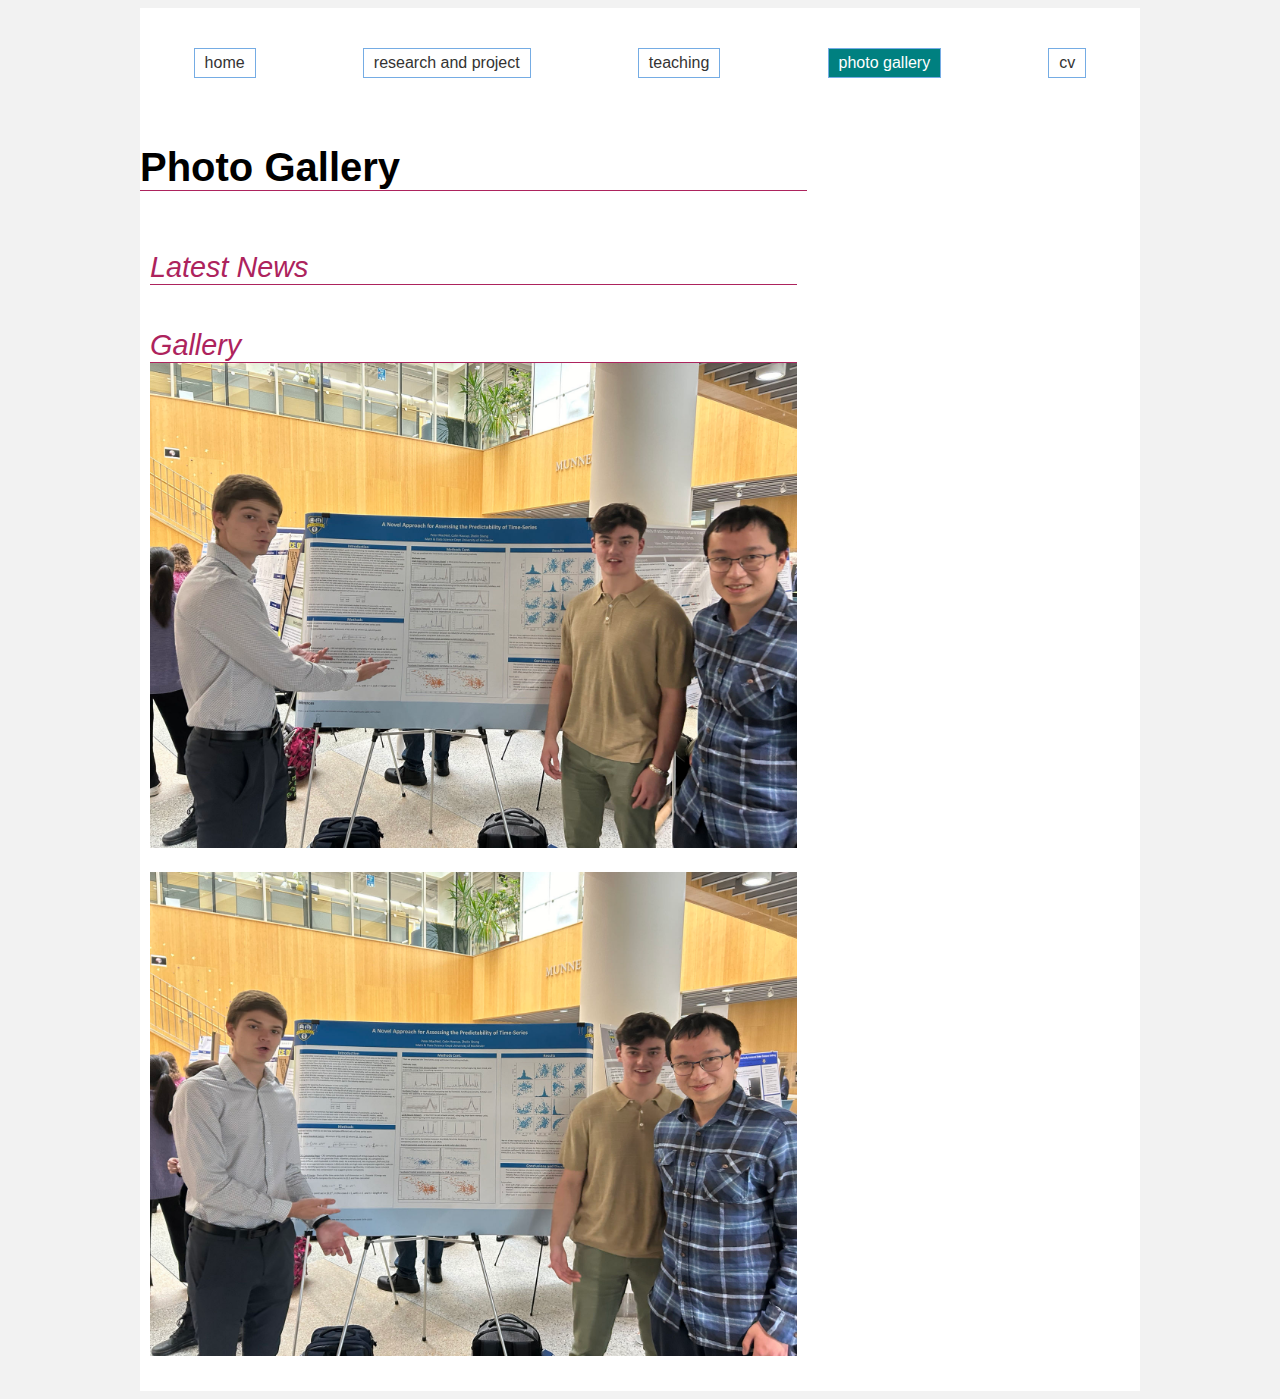
==== photo-gallery.html @ fc8decf2 "Update photo-gallery.html" ====
<!DOCTYPE html>
<html lang="en">
<head>
		<meta charset="utf-8">
		<title>Research and project</title>
		<link rel="stylesheet" href="css/styles.css">
		<link rel="stylesheet" href="css/navigation.css">
		<meta name="viewport" content="width=device-width, initial-scale=1.0">
</head>
    
<body>
    <div class="container">
        <nav class="menu">
            <ul>
                <li><a href="index.html">home</a></li>
                <li><a href="research&project.html">research and project</a></li>
                <li><a href="teaching.html">teaching</a></li>
                <li><a href="photo-gallery.html" class="is-current">photo gallery</a></li> <!-- New item -->
                <li><a href="cv.pdf">cv</a></li>
            </ul>
        </nav>

        <main>
            <h1>Photo Gallery</h1>
            <section id="news-photos">
                <article>
                    <h2>Latest News</h2>
                    <!-- Insert news items here -->
                </article>

                <article>
                    <h2>Gallery</h2>
                    <div class="photo-container">
                        <!-- Insert photo items here -->
			
    			<img src="images/poster fair2.jpg" alt="poster fair 2">
    			<p></p>
			

			
    			<img src="images/poster fair1.jpg" alt="poster fair 1">
    			<p></p>
			
                    </div>
                </article>
            </section>
        </main>

        <footer>
            
        </footer>
    </div>
</body>
</html>
---- css/styles.css ----
body { 
	background-color: #f2f2f2;
	color: #333333;
	font-family: Arial, Helvetica, sans-serif; 
}

h1 { 
	color: black;
	border-bottom: 1px solid #AD235D;
	font-size: 250%;
}

p { margin-top: 0; 
	line-height: 1.5em;
}



h2{
	font-style: italic;
	font-weight: normal;
	margin-bottom: 0;
	border-bottom: 1px solid #AD235D;
	#border-radius: 2px;
	#box-shadow: 2px 2px 0 #AD235D;
}	


aside {
	padding-left: 10px;
	background-color: #DFEFF0;
}

.paddleft{
	padding-left: 10px;
	
}

article {
	background-color: white;
	font-size: 120%;
	padding: 10px;
}

.differentart {
	
	background-color: white;
}




ol, ul { padding-left: 12px; }

figure {
	float: right;
	margin-left: 20px;
}

a {
	color: navy;
	text-decoration: none;
}

.yellow {
	background-color: #c6ff1a
}

.orange{
	background-color:#ffcc66
	
}


.teal-emphasize{
	
	font-weight: bold;
	color: white;

}

.flowing-boxes {
	
	display: flex;
	justify-content: center;
	border: 10px solid gray;
	flex-wrap: wrap;
	padding-left: 0;
	border-radius: 10px
}

.flowing-boxes li {
	
	flex-basis: 2000px;
	list-style-type: none;
	border: 3px solid green;
	padding: 10px;
	margin: 10px;
	border-radius: 30px;
}


a:hover { color: #AD235E; }

a:active {
  color: green;
}

a:visited {
  color: grey;
}




h2:first-child {
  color: #AD235D;
}

.app-list li:not(.different) {
  color: navy;
  background-color: white;
}

.soft-list li:not(.different) {
  color: navy;
  background-color: white;
}



.container {
	display: grid;
	grid-template-columns: 2fr 1fr;
	margin: 0 auto;
	width: 90%;
	max-width: 1000px;
	background-color: white;
	
}

header, footer, nav, .lead, .yellow, .orange {
	
	grid-column: 1 / 3;
}





.lead{
	
	background-color: white;
	
	border: 2px solid grey;
	padding: 10px;
	margin: 20px auto;
	border-radius: 20px;
	
	box-shadow: 2px 2px 0 grey;
}

.lead p{
	
	font-size: 120%;
}

.sourcepad{
	padding: 5px;
}

.photo-container img {
    max-width: 100%;
    height: auto;
}
---- css/navigation.css ----
.menu ul{
	
	margin: 20px auto;
	padding-left: 0;
	list-style-type: none;
	display: flex;
	justify-content: center;
	
}

.menu li {
			border: 1px solid #75ACE4;
			
			margin: 20px auto
}


.menu a{
	display: block;
	text-decoration: none;
	color: #333333;
	padding: 5px 10px;
}
		
.menu a:hover {
	color: #0081C2;
	background-color: #dddddd;
}
	
.menu a.is-current {
	color: white;
	background-color: teal;
}

@media (max-width: 400px) {
	.menu ul {
		display: block;
	}
	
	.menu a {
		text-align: center;
		padding: 10px;
	}
	
	.menu li {
		margin: 5px;
		border-radius: 5px;
	}
	
	.menu a.is-current {
		background-color: transparent;
		font-weight: bold;
		font-style: italic;
		color: blue;
	}
}
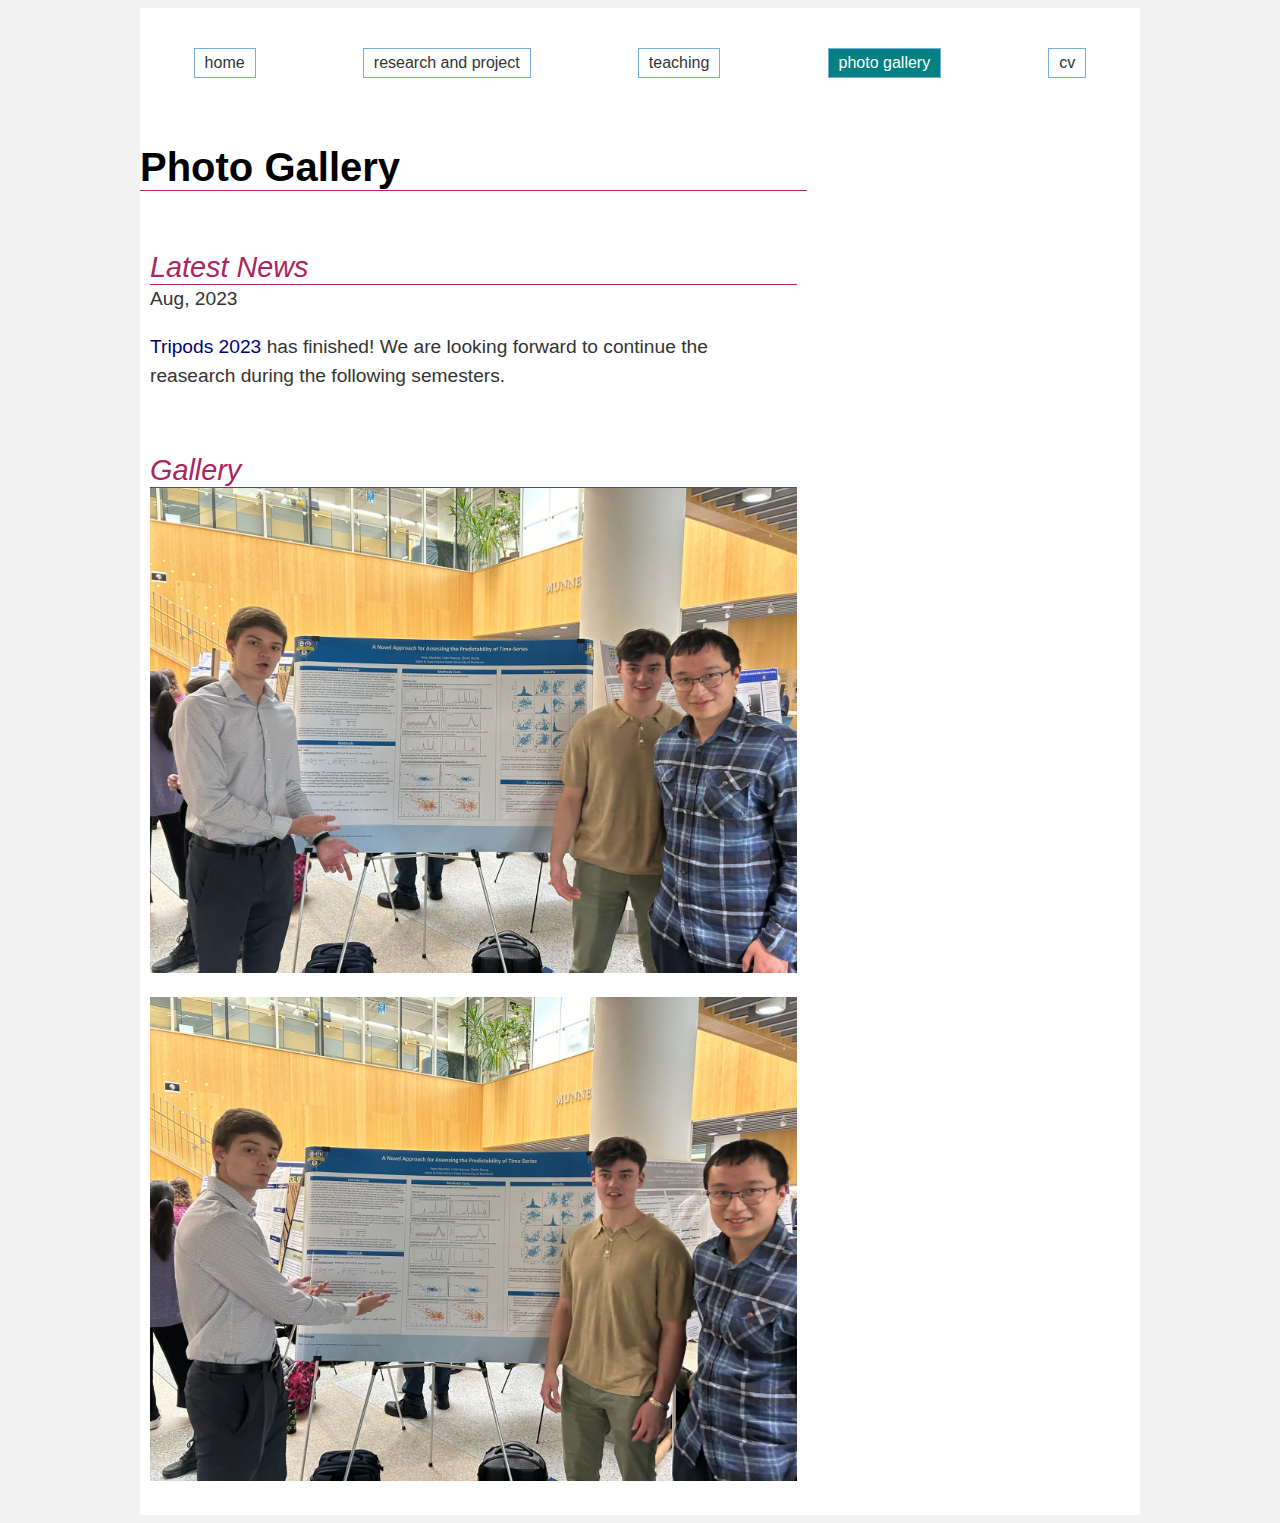
==== commit a2fb0825: "Update photo-gallery.html" ====
--- a/photo-gallery.html
+++ b/photo-gallery.html
@@ -26,6 +26,8 @@
                 <article>
                     <h2>Latest News</h2>
                     <!-- Insert news items here -->
+			<p>Aug, 2023</p>
+			<p><a href="tripods2023poster.pdf">Tripods 2023</a> has finished! We are looking forward to continue the reasearch during the following semesters.</p>
                 </article>
 
                 <article>
@@ -33,12 +35,12 @@
                     <div class="photo-container">
                         <!-- Insert photo items here -->
 			
-    			<img src="images/poster fair2.jpg" alt="poster fair 2">
+    			<img src="images/poster fair1.jpg" alt="poster fair 1">
     			<p></p>
 			
 
 			
-    			<img src="images/poster fair1.jpg" alt="poster fair 1">
+    			<img src="images/poster fair2.jpg" alt="poster fair 2">
     			<p></p>
 			
                     </div>
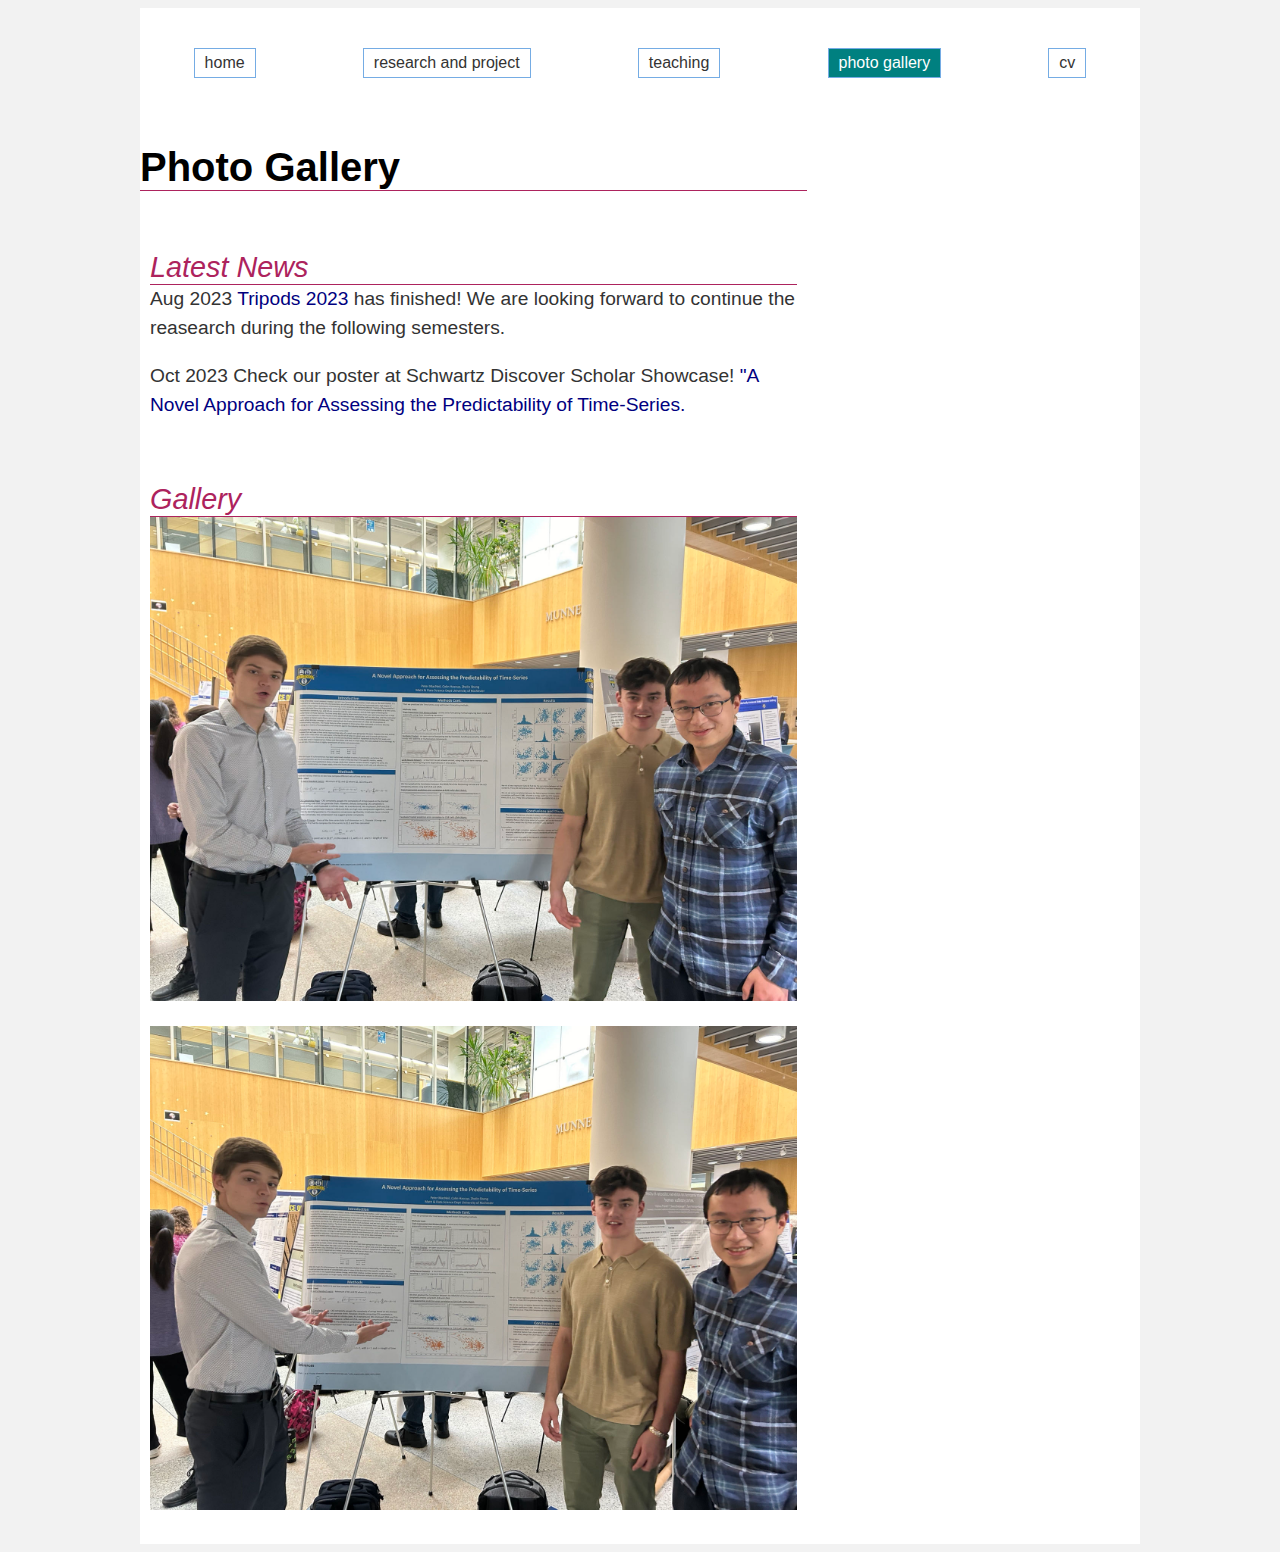
==== commit 101700fa: "Update photo-gallery.html" ====
--- a/photo-gallery.html
+++ b/photo-gallery.html
@@ -16,7 +16,7 @@
                 <li><a href="research&project.html">research and project</a></li>
                 <li><a href="teaching.html">teaching</a></li>
                 <li><a href="photo-gallery.html" class="is-current">photo gallery</a></li> <!-- New item -->
-                <li><a href="cv.pdf">cv</a></li>
+                <li><a href="Zhelin_Sheng_CV.pdf">cv</a></li>
             </ul>
         </nav>
 
@@ -26,8 +26,10 @@
                 <article>
                     <h2>Latest News</h2>
                     <!-- Insert news items here -->
-			<p>Aug, 2023</p>
-			<p><a href="tripods2023poster.pdf">Tripods 2023</a> has finished! We are looking forward to continue the reasearch during the following semesters.</p>
+			<p>Aug 2023	<a href="tripods2023poster.pdf">Tripods 2023</a> has finished! We are looking forward to continue the reasearch during the following semesters.</p>
+
+			<p>Oct 2023	Check our poster at Schwartz Discover Scholar Showcase! <a href="Fractal and Time-Series.pdf">"A Novel Approach for
+Assessing the Predictability of Time-Series.</a> </p>
                 </article>
 
                 <article>
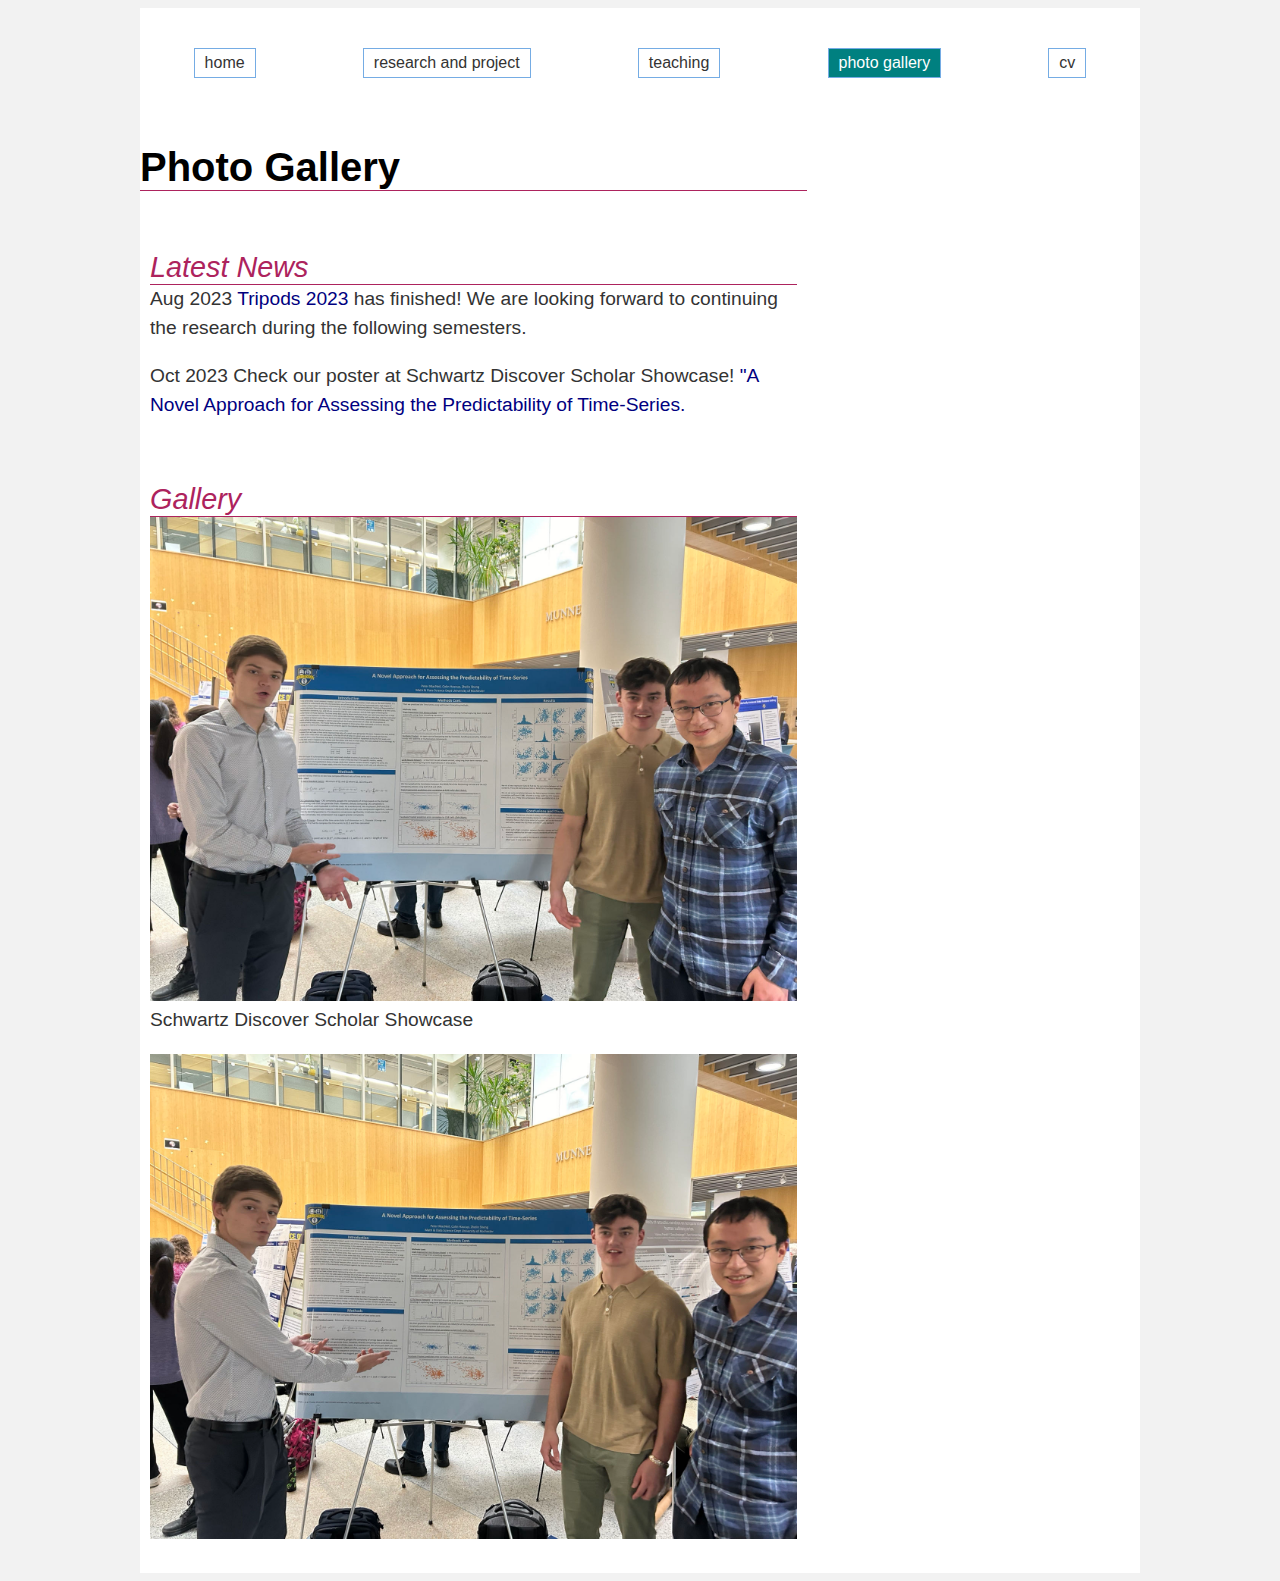
==== commit e04a538c: "Update photo-gallery.html" ====
--- a/photo-gallery.html
+++ b/photo-gallery.html
@@ -26,7 +26,7 @@
                 <article>
                     <h2>Latest News</h2>
                     <!-- Insert news items here -->
-			<p>Aug 2023	<a href="tripods2023poster.pdf">Tripods 2023</a> has finished! We are looking forward to continue the reasearch during the following semesters.</p>
+			<p>Aug 2023	<a href="tripods2023poster.pdf">Tripods 2023</a> has finished! We are looking forward to continuing the research during the following semesters.</p>
 
 			<p>Oct 2023	Check our poster at Schwartz Discover Scholar Showcase! <a href="Fractal and Time-Series.pdf">"A Novel Approach for
 Assessing the Predictability of Time-Series.</a> </p>
@@ -38,7 +38,7 @@
                         <!-- Insert photo items here -->
 			
     			<img src="images/poster fair1.jpg" alt="poster fair 1">
-    			<p></p>
+    			<p>Schwartz Discover Scholar Showcase</p>
 			
 
 			
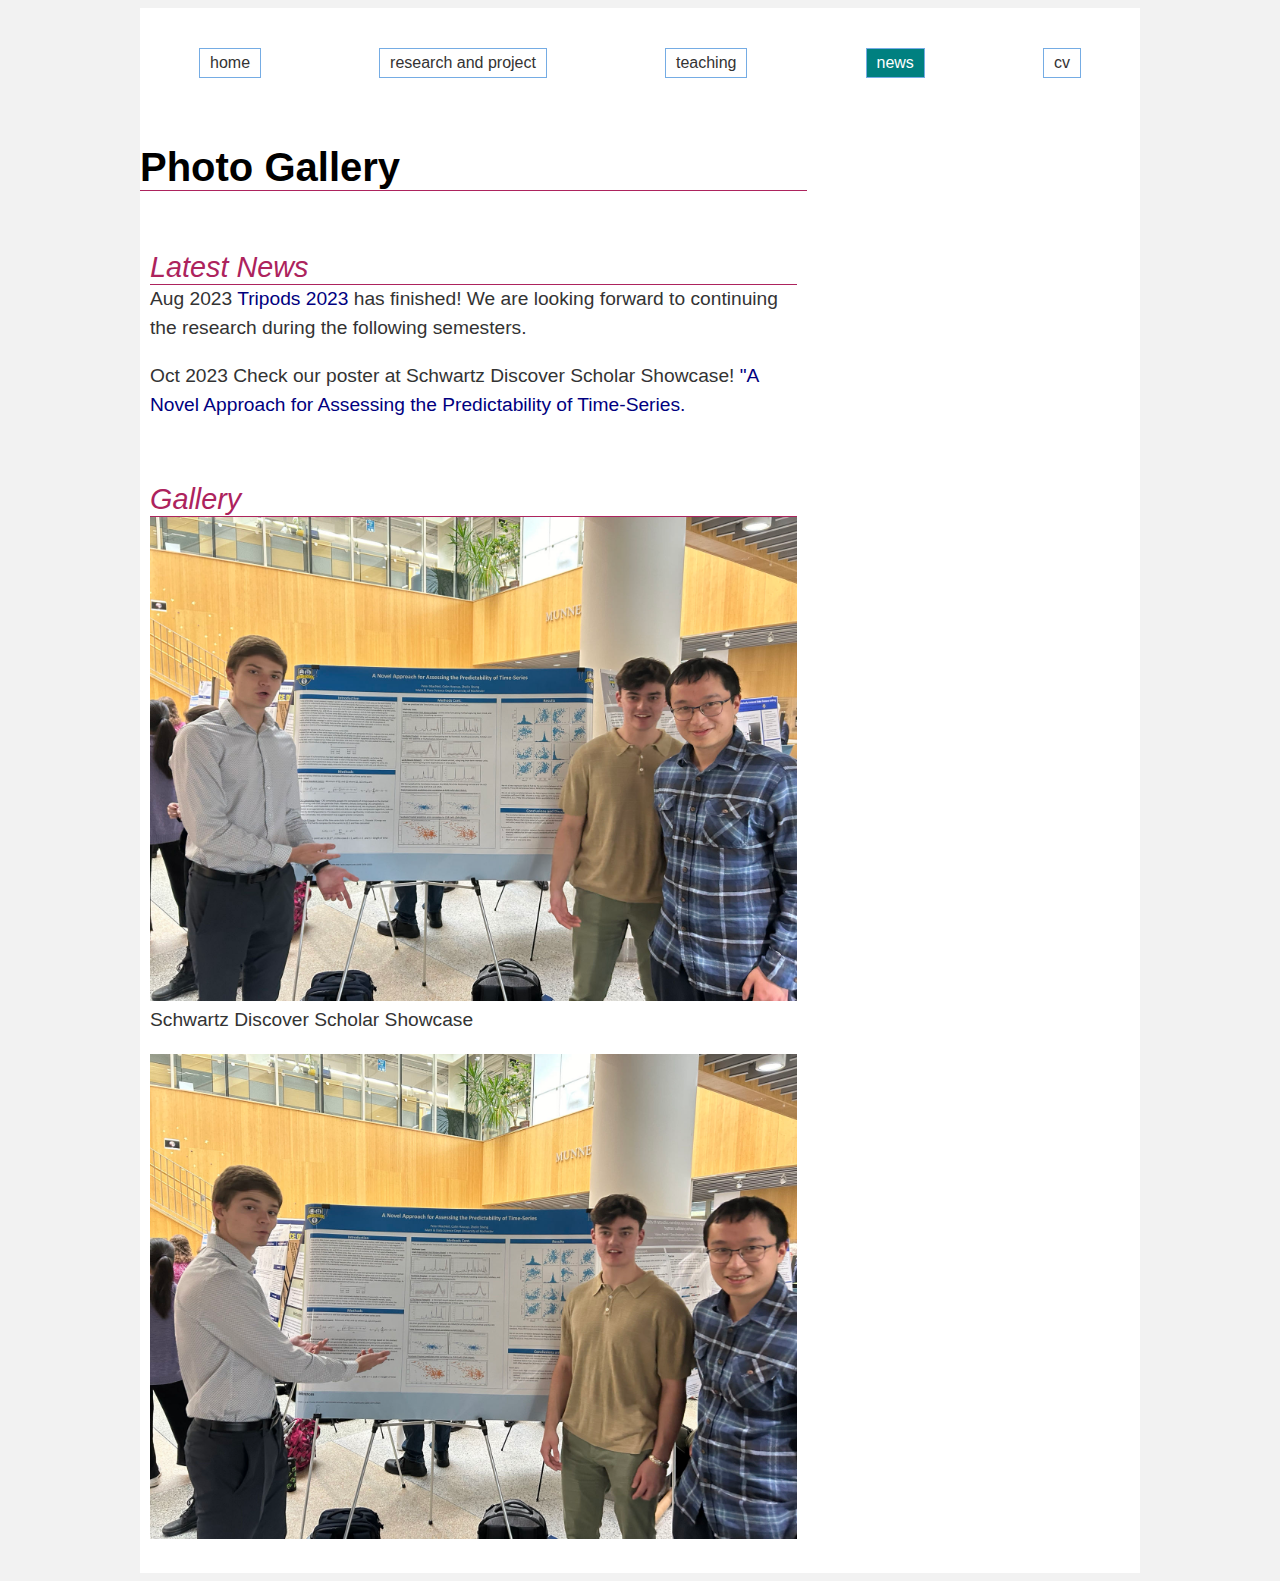
==== commit 93ef3818: "Update photo-gallery.html" ====
--- a/photo-gallery.html
+++ b/photo-gallery.html
@@ -15,7 +15,7 @@
                 <li><a href="index.html">home</a></li>
                 <li><a href="research&project.html">research and project</a></li>
                 <li><a href="teaching.html">teaching</a></li>
-                <li><a href="photo-gallery.html" class="is-current">photo gallery</a></li> <!-- New item -->
+                <li><a href="photo-gallery.html" class="is-current">news</a></li> <!-- New item -->
                 <li><a href="Zhelin_Sheng_CV.pdf">cv</a></li>
             </ul>
         </nav>
--- a/css/styles.css
+++ b/css/styles.css
@@ -107,11 +107,8 @@
 }
 
 a:visited {
-  color: grey;
+  color: blue;
 }
-
-
-
 
 h2:first-child {
   color: #AD235D;
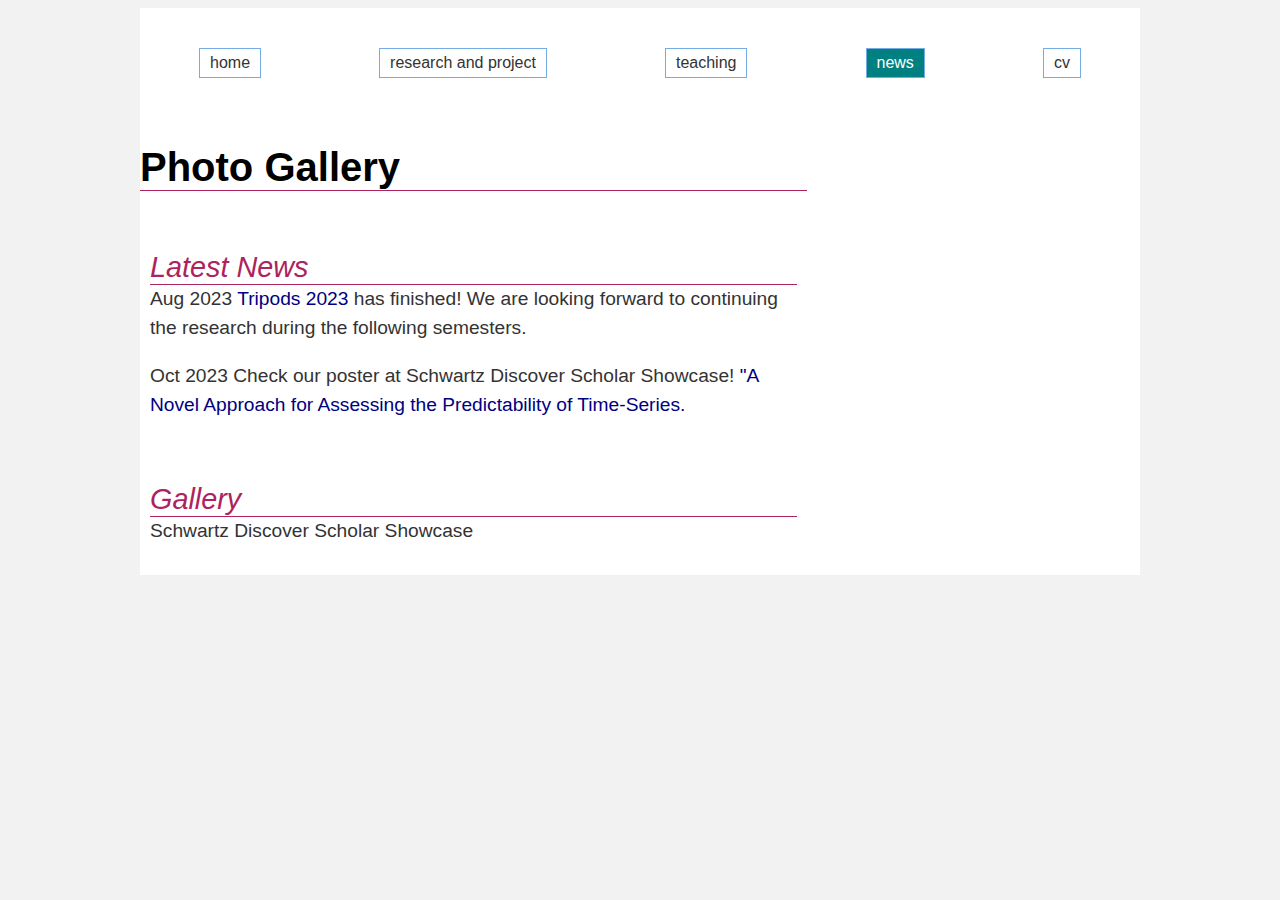
==== commit 594454e6: "Update photo-gallery.html" ====
--- a/photo-gallery.html
+++ b/photo-gallery.html
@@ -7,6 +7,16 @@
 		<link rel="stylesheet" href="css/navigation.css">
 		<meta name="viewport" content="width=device-width, initial-scale=1.0">
 </head>
+
+<!-- Google tag (gtag.js) -->
+	<script async src="https://www.googletagmanager.com/gtag/js?id=G-HWX21DS5HM"></script>
+	<script>
+  	  window.dataLayer = window.dataLayer || [];
+  	  function gtag(){dataLayer.push(arguments);}
+  	  gtag('js', new Date());
+
+  	  gtag('config', 'G-HWX21DS5HM');
+	</script>
     
 <body>
     <div class="container">
@@ -37,12 +47,12 @@
                     <div class="photo-container">
                         <!-- Insert photo items here -->
 			
-    			<img src="images/poster fair1.jpg" alt="poster fair 1">
+    			<!-- <img src="images/poster fair1.jpg" alt="poster fair 1"> -->
     			<p>Schwartz Discover Scholar Showcase</p>
 			
 
 			
-    			<img src="images/poster fair2.jpg" alt="poster fair 2">
+    			<!-- <img src="images/poster fair2.jpg" alt="poster fair 2"> -->
     			<p></p>
 			
                     </div>
